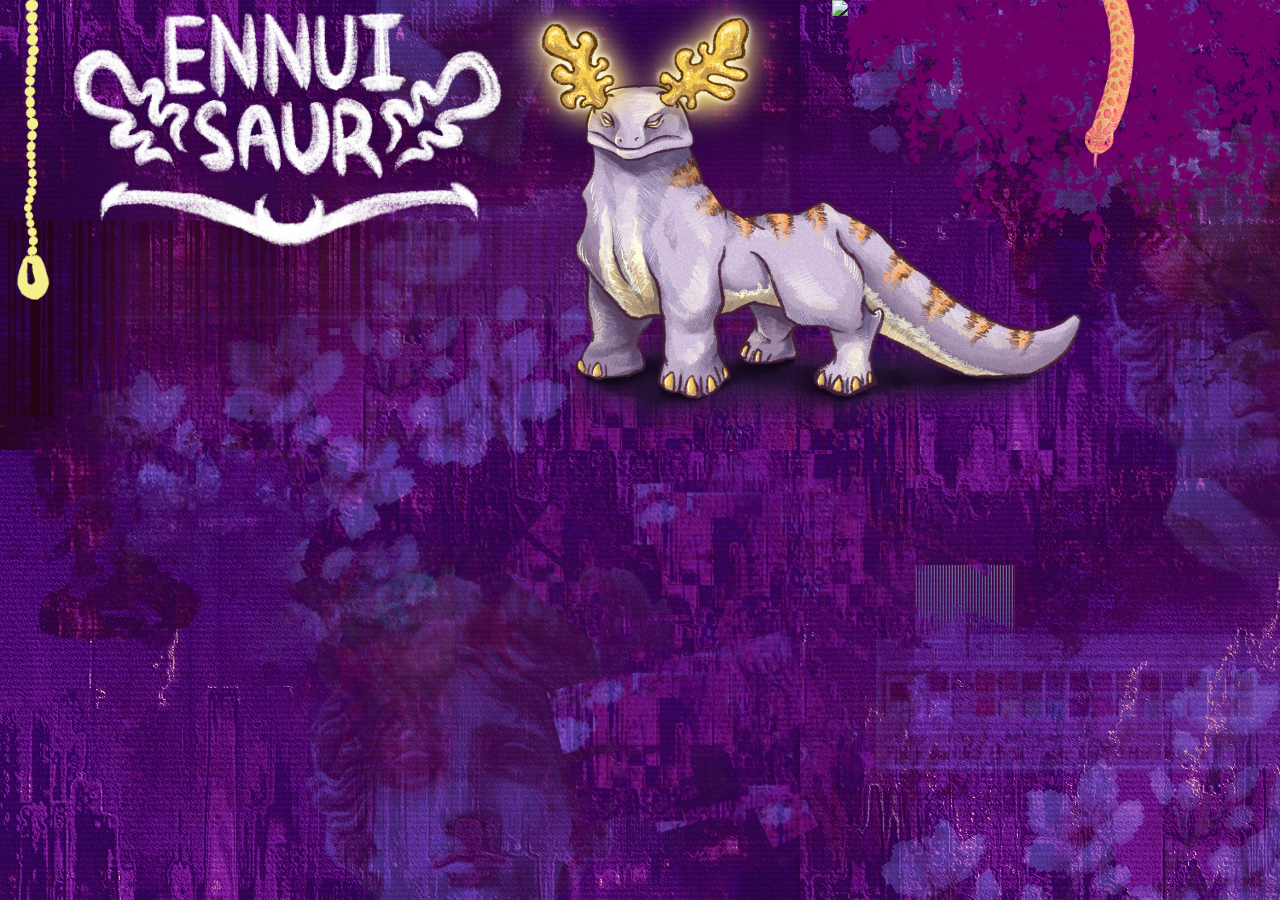
==== index.html @ 522f6406 "added initial site files" ====
<!DOCTYPE html>
<html>
  <head>
    <meta charset="UTF-8">
    <meta name="viewport" content="width=device-width, initial-scale=1.0">
    <title>The web site of ennuisaur</title>
    <!-- The style.css file allows you to change the look of your web pages.
         If you include the next line in all your web pages, they will all share the same look.
         This makes it easier to make new pages for your site. -->
    <link href="/common.css" rel="stylesheet" type="text/css" media="all">
  </head>
  <body class="background-art">

    <div class="row align-left">
      <img class="light-switch" id="lightswitch" src="/Images/lightswitch.svg">
      <div>
        <img class="ennuisaur-logo svg-glow" id="ennuisaur-logo" src="/Images/ennuisaur-logo-white.svg">
      </div>
      <img class="ennuisaur" src="/Images/ennuisaur.png" >
      <div class="leaves-div">
        <img class="leaves-background" src="/Images/leaves-background.png">
        <img class="leaves-foreground" src="/Images/leaves-foreground.svg">
      </div>
      <div class="snozz-head-wrapper" >
        <div class="snozz-head-div">
          <div class="snozz-head-sibling" id="snozz"></div>
          <img class="snozz-head" src="/Images/snozz.svg">
        </div>
        <div id="question-mark-list"></div>
      </div>
    </div>

    <div class="break"></div>

    <div style="width: 100%; visibility: hidden;">
      <span>Placeholder</span>
      <img src="neocities.png" style="width: 2vw;">
    </div>

    <!-- SCRIPT -->
    <script src="/Scripts/main-page.js"></script>

  </body>
</html>
---- common.css ----
body {
  caret-color: transparent;
  margin: 0;
  padding: 0;
}

.row {
  display: flex;
  flex-wrap: wrap;
  
}

.align-left {
  float: left;
}

.header-content {
  width: 100%;
  display: flex;
}

.background-art {
  background-image: url("/Images/background.jpg");
  color: rgb(255, 255, 255);
  font-family: Courier New, monospace;
  margin-top: 0px;
}

.ennuisaur {
  width: 45vw;
  position: absolute;
  left: 40vw;
  z-index: 1;
}

.ennuisaur-logo {
  width: 35vw;
}

.light-switch {
  width: 5vw;
}

.light-switch:hover,
.light-switch:focus {
  filter: brightness(0) saturate(100%) invert(93%) sepia(19%) saturate(981%) hue-rotate(346deg) brightness(107%) contrast(92%);
  cursor: pointer;
}

.snozz-head-wrapper {
  left: 100%;
  width: 4.5vw;
  top: -2vw;
  height: 15vw;
  position: relative;
}

.snozz-head-div {
  cursor: pointer;
  position: relative;
}

.snozz-head-sibling {
  width: 3.5vw;
  height: 8vw;
  top: 6vw;
  z-index: 5;
  position: relative;
  cursor: pointer;
}

.snozz-head {
  z-index: 2 !important;
  position: absolute !important;
  left: 0;
  right: 0;
  top: 0;
  bottom: 0;
  /* position: absolute; */
  /* top: 3.5vw; */
  /* right: 11.5vw; */
  width: 4.5vw;
  cursor: pointer !important;

  transition: all 1s;
}

.snozz-head-sibling:hover,
.snozz-head-sibling:focus {
  height: 14vw;
  /* width: 6vw; */
}

.snozz-head-sibling:hover + .snozz-head,
.snozz-head-sibling:focus + .snozz-head {
  filter: drop-shadow( 0 0 5px rgb(255, 242, 128)) drop-shadow( 0 0 10px rgb(255, 242, 128)) drop-shadow( 0 0 15px rgb(255, 242, 128));
  cursor: pointer;
  transform: translateY(5vw);
}

.leaves-div {
  float: right;
}

.leaves-background {
  z-index: 1;
  position: absolute;
  top: 0px;
  right: 0px;
  width: 35vw;
}

.leaves-foreground {
  z-index: 3;
  position: absolute;
  top: 0px;
  right: 0px;
  width: 35vw;
}

.question-mark {
  position: absolute;
  top: 15vw;
  right: 5vw;
  z-index: 10;
  animation: fade-in-out-alternating 1s ease-in-out infinite alternate;
  font-size: 2vw;
}

.question-mark-hidden {
  visibility: hidden;
}

@keyframes fade-in-out-alternating {
  from {
    opacity: 0;
    filter: blur(0);
  }

  to {
    opacity: 1;
    filter: blur(0);
  }
}

@keyframes fadeOut {
  from {
    opacity: 1;
    filter: blur(0);
  }

  to {
    opacity: 0;
    filter: blur(0);
  }
} 

.hidden {
  opacity: 0;
  transition: opacity 0.5s ease-in-out;
}

.actual-body {
  border: 2px solid rgb(54, 2, 22);
  position: absolute;
  top: 0; 
  left: 0;
}


/* BREAK */
.break {
  flex-basis: 100%;
  height: 0;
}
/* * * * */

/* TEST */
.neocities-logo {
  width: 20vw;
}

/* RESPONSIVE FOR SMALL SCREENS */
@media (max-width: 1000px) {
  .ennuisaur {
    width: 100%;
    position: absolute;
    left: 0;
    top: 25vw;
  }

  .leaves-foreground {
    width: 70%;
  }

  .leaves-background {
    width: 70%;
  }

  .ennuisaur-logo {
    position: absolute;
    width: 45vw;
    z-index: 15;
  }

  .svg-glow {
    z-index: 15;
  }

  .snozz-head-sibling {
    width: 10vw;
    height: 15vw;
    top: 35vw;
  }

  .snozz-head-wrapper {
    left: 70%;
    width: 25vw;
    top: -20vw;
    /* height: 1vw; */
    position: absolute;
  }

  .snozz-head {
    width: 15vw;
  }

  .snozz-head-sibling:hover,
  .snozz-head-sibling:focus {
    height: 30vw;
    /* width: 6vw; */
  }

  .snozz-head-sibling:hover + .snozz-head,
  .snozz-head-sibling:focus + .snozz-head {
    transform: translateY(15vw);
  }

  .question-mark {
    position: absolute;
    top: 35vw;
    right: 0vw;
    z-index: 10;
    animation: fade-in-out-alternating 1s ease-in-out infinite alternate;
    font-size: 5vw;
  }

  .light-switch {
    position: absolute; 
    top: 10vw;
    right: 0;
    width: 10vw;
    z-index: 2;
  }

}

/* FONT STUFF */ 

@font-face {
  font-family: "VT323";
  src: url("/Fonts/VT323-Regular.ttf") format("truetype");
}

.header-div {
  float: left;
  width: 40%;
  height: 15vw;
  /* border: 2px solid blue; */
}

.header-font {
  font-family: "VT323";
  font-size: 10vw;
  text-align: right;
  margin: 0 !important;
  /* border: 2px solid rgb(231, 253, 149); */
  top: 15%;
  position: relative;
}

.svg-glow {
  animation: svg-shadow 5s ease-in-out infinite alternate;
}

@keyframes svg-shadow {
  from {
    filter: drop-shadow( 0 0 5px rgb(255, 242, 128)) drop-shadow( 0 0 10px rgb(255, 242, 128)) drop-shadow( 0 0 15px rgb(255, 242, 128));
  }

  to {
    filter: drop-shadow( 0 0 20px rgba(255, 242, 128, 0)) drop-shadow( 0 0 25px rgba(255, 242, 128, 0)) drop-shadow( 0 0 40px rgba(255, 242, 128, 0));
  }
}
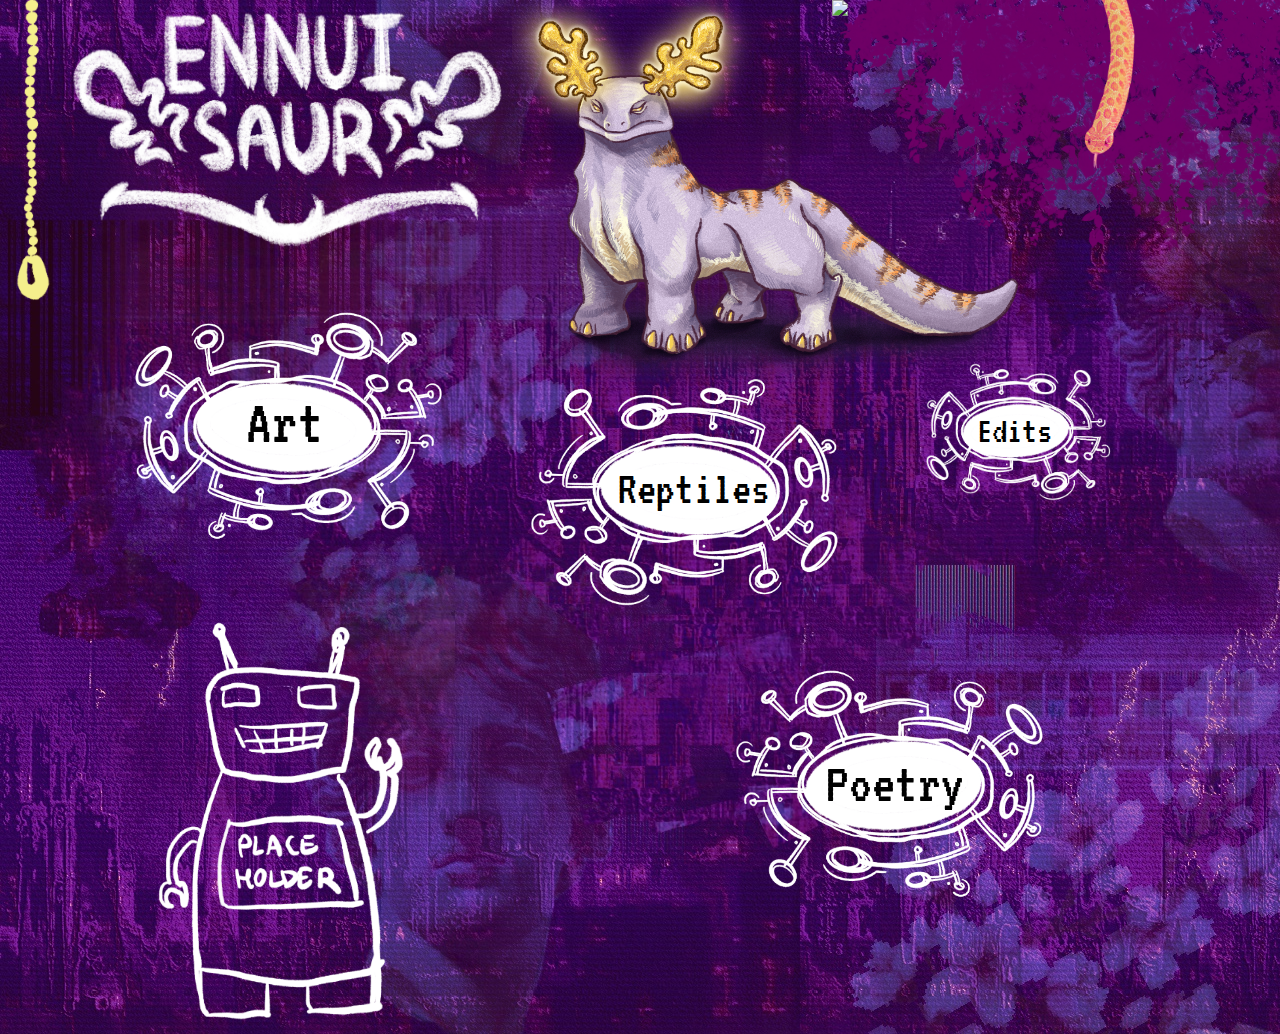
==== commit ce5ec03e: "added main page buttons" ====
--- a/index.html
+++ b/index.html
@@ -3,18 +3,16 @@
   <head>
     <meta charset="UTF-8">
     <meta name="viewport" content="width=device-width, initial-scale=1.0">
-    <title>The web site of ennuisaur</title>
-    <!-- The style.css file allows you to change the look of your web pages.
-         If you include the next line in all your web pages, they will all share the same look.
-         This makes it easier to make new pages for your site. -->
-    <link href="/common.css" rel="stylesheet" type="text/css" media="all">
+    <title>Ennuisaur</title>
+    <link href="/CSS/common.css" rel="stylesheet" type="text/css" media="all">
+    <link href="/CSS/main-page.css" rel="stylesheet" type="text/css" media="all">
   </head>
   <body class="background-art">
 
     <div class="row align-left">
       <img class="light-switch" id="lightswitch" src="/Images/lightswitch.svg">
       <div>
-        <img class="ennuisaur-logo svg-glow" id="ennuisaur-logo" src="/Images/ennuisaur-logo-white.svg">
+        <img class="ennuisaur-logo repeating-glow" id="ennuisaur-logo" src="/Images/ennuisaur-logo-white.svg">
       </div>
       <img class="ennuisaur" src="/Images/ennuisaur.png" >
       <div class="leaves-div">
@@ -30,14 +28,38 @@
       </div>
     </div>
 
-    <div class="break"></div>
+    <div class="row main-page-body" >
 
-    <div style="width: 100%; visibility: hidden;">
-      <span>Placeholder</span>
-      <img src="neocities.png" style="width: 2vw;">
+      <div class="art-button-div">
+        <img class="art-button" id="art-button" src="/Images/button.png">
+        <span class="art-label main-section-label" data-btnType="art-button">Art</span>
+      </div>
+
+      <div class="reptiles-button-div">
+        <img class="reptiles-button" id="reptiles-button" src="/Images/button.png">
+        <span class="reptiles-label main-section-label" data-btnType="reptiles-button">Reptiles</span>
+      </div>
+
+      <div class="edits-button-div">
+        <img class="edits-button" src="/Images/button.png" id="edits-button">
+        <span class="edits-label main-section-label" data-btnType="edits-button">Edits</span>
+      </div>
+    </div>
+
+    <div class="row main-page-body poetry-art-generator-row">
+      <div class="art-generator-div">
+        <img class="art-generator-placeholder" src="/Images/art-generator-placeholder.png">
+      </div>
+
+      <div class="poetry-button-div">
+        <img class="poetry-button" id="poetry-button" src="/Images/button.png">
+        <span class="poetry-label main-section-label" data-btnType="poetry-button">Poetry</span>
+      </div>
     </div>
 
     <!-- SCRIPT -->
+    
+    <script src="https://unpkg.com/meanderer@0.0.1/dist/meanderer.js"></script>
     <script src="/Scripts/main-page.js"></script>
 
   </body>
--- a/CSS/common.css
+++ b/CSS/common.css
@@ -0,0 +1,101 @@
+body {
+  caret-color: transparent;
+  margin: 0;
+  padding: 0;
+}
+
+.row {
+  display: flex;
+  flex-wrap: wrap;
+  
+}
+
+.align-left {
+  float: left;
+}
+
+.background-art {
+  background-image: url("/Images/background.jpg");
+  color: rgb(255, 255, 255);
+  font-family: Courier New, monospace;
+  margin-top: 0px;
+}
+
+.body-container {
+  width: 75%;
+  background-color: blueviolet;
+  border: 1px solid greenyellow;
+}
+
+/* BREAK */
+.break {
+  flex-basis: 100%;
+  height: 0;
+}
+/* * * * */
+
+/* FONT STUFF */ 
+
+@font-face {
+  font-family: "VT323";
+  src: url("/Fonts/VT323-Regular.ttf") format("truetype");
+}
+
+.header-div {
+  float: left;
+  width: 40%;
+  height: 15vw;
+}
+
+.header-font {
+  font-family: "VT323";
+  font-size: 10vw;
+  text-align: right;
+  margin: 0 !important;
+  top: 15%;
+  position: relative;
+}
+
+/* ANIMATIONS AND EFFECTS */ 
+.repeating-glow {
+  animation: repeat-shadow 5s ease-in-out infinite alternate;
+}
+
+@keyframes repeat-shadow {
+  from {
+      filter: drop-shadow( 0 0 5px rgb(255, 242, 128)) drop-shadow( 0 0 10px rgb(255, 242, 128)) drop-shadow( 0 0 15px rgb(255, 242, 128));
+  }
+
+  to {
+      filter: drop-shadow( 0 0 20px rgba(255, 242, 128, 0)) drop-shadow( 0 0 25px rgba(255, 242, 128, 0)) drop-shadow( 0 0 40px rgba(255, 242, 128, 0));
+  }
+}
+
+.highlight-glow {
+  filter: drop-shadow( 0 0 10px rgb(255, 242, 128)) drop-shadow( 0 0 10px rgb(255, 242, 128)) drop-shadow( 0 0 15px rgb(255, 242, 128));
+}
+
+.pink-glitchy-glow {
+
+  animation: glitchy-animation 1s steps(100, start) infinite alternate;
+  /* filter: drop-shadow( 10px 10px 10px rgba(224,95,250,0.75))  drop-shadow( 10px 0 0 rgb(255, 242, 128)); */
+  /* filter: drop-shadow( 0 0 10px rgba(224,95,250,0.75))  drop-shadow( 15px 0 0 rgb(255, 242, 128)); */
+
+  /* filter: drop-shadow(0vw 0vw 5vw rgba(224,95,250,0.75)); */
+}
+
+
+@keyframes glitchy-animation {
+  from {
+    filter: drop-shadow( 30px 0px 10px rgb(233, 33, 240)) drop-shadow( 30px 0 0 rgb(95, 5, 107));
+  }
+  to {
+    filter: drop-shadow( -30px 10px 10px rgba(250, 240, 95, 0.70))  drop-shadow( -10px 0 0 rgba(255, 242, 128, 0.70));
+  }
+}
+
+
+/* TEST */
+.neocities-logo {
+  width: 20vw;
+}--- a/CSS/main-page.css
+++ b/CSS/main-page.css
@@ -0,0 +1,410 @@
+.ennuisaur {
+    width: 40vw;
+    position: absolute;
+    left: 40vw;
+    z-index: 1;
+}
+
+.ennuisaur-logo {
+    width: 35vw;
+}
+
+.light-switch {
+    width: 5vw;
+}
+
+.light-switch:hover,
+.light-switch:focus {
+    filter: brightness(0) saturate(100%) invert(93%) sepia(19%) saturate(981%) hue-rotate(346deg) brightness(107%) contrast(92%);
+    cursor: pointer;
+}
+
+.snozz-head-wrapper {
+    left: 100%;
+    width: 4.5vw;
+    top: -2vw;
+    height: 15vw;
+    position: relative;
+}
+
+.snozz-head-div {
+    cursor: pointer;
+    position: relative;
+}
+
+.snozz-head-sibling {
+    width: 3.5vw;
+    height: 8vw;
+    top: 6vw;
+    z-index: 5;
+    position: relative;
+    cursor: pointer;
+}
+
+.snozz-head {
+    z-index: 2 !important;
+    position: absolute !important;
+    left: 0;
+    right: 0;
+    top: 0;
+    bottom: 0;
+    /* position: absolute; */
+    /* top: 3.5vw; */
+    /* right: 11.5vw; */
+    width: 4.5vw;
+    cursor: pointer !important;
+
+    transition: all 1s;
+}
+
+.snozz-head-sibling:hover,
+.snozz-head-sibling:focus {
+    height: 14vw;
+}
+
+.snozz-head-sibling:hover + .snozz-head,
+.snozz-head-sibling:focus + .snozz-head {
+    filter: drop-shadow( 0 0 5px rgb(255, 242, 128)) drop-shadow( 0 0 10px rgb(255, 242, 128)) drop-shadow( 0 0 15px rgb(255, 242, 128));
+    cursor: pointer;
+    transform: translateY(5vw);
+}
+
+.leaves-div {
+    float: right;
+}
+
+.leaves-background {
+    z-index: 1;
+    position: absolute;
+    top: 0px;
+    right: 0px;
+    width: 35vw;
+}
+
+.leaves-foreground {
+    z-index: 3;
+    position: absolute;
+    top: 0px;
+    right: 0px;
+    width: 35vw;
+}
+
+.question-mark {
+    position: absolute;
+    top: 15vw;
+    right: 5vw;
+    z-index: 10;
+    animation: fade-in-out-alternating 1s ease-in-out infinite alternate;
+    font-size: 2vw;
+}
+
+.question-mark-hidden {
+    visibility: hidden;
+}
+
+@keyframes fade-in-out-alternating {
+    from {
+        opacity: 0;
+        filter: blur(0);
+    }
+
+    to {
+        opacity: 1;
+        filter: blur(0);
+    }
+}
+
+@keyframes fadeOut {
+    from {
+        opacity: 1;
+        filter: blur(0);
+    }
+
+    to {
+        opacity: 0;
+        filter: blur(0);
+    }
+} 
+
+.hidden {
+    opacity: 0;
+    transition: opacity 0.5s ease-in-out;
+}
+
+.actual-body {
+    border: 2px solid rgb(54, 2, 22);
+    position: absolute;
+    top: 0; 
+    left: 0;
+}
+
+.main-page-body {
+    width: 100%;
+    /* display: flex; */
+}
+
+.art-button-div {
+    position: relative;
+    /* display: inline-block; */
+    /* border: 1px solid peru; */
+    margin-left: 10vw;
+}
+
+.art-button {
+    width: 25vw;
+}
+
+.art-label {
+    font-size: 5vw;
+    color: black;
+    font-family: "VT323";
+    position: absolute;
+    top: 27%;
+    left: 37%;
+    cursor: pointer;
+}
+
+.reptiles-button-div {
+    position: relative;
+    /* display: inline-block; */
+    /* border: 1px solid peru; */
+    margin-left: 6vw;
+    margin-top: 5vw;
+}
+
+.reptiles-button {
+    width: 25vw;
+    transform: scale(-1, -1);
+}
+
+.reptiles-label {
+    font-size: 3.7vw;
+    color: black;
+    font-family: "VT323";
+    position: absolute;
+    top: 38%;
+    left: 29%;
+    cursor: pointer;
+}
+
+.edits-button-div {
+    position: relative;
+    /* display: inline-block; */
+    /* border: 1px solid peru; */
+    margin-left: 6vw;
+    margin-top: 4vw;
+}
+
+.edits-button {
+    width: 15vw;
+    transform: scale(1, -1);
+}
+
+.edits-label {
+    font-size: 3vw;
+    color: black;
+    font-family: "VT323";
+    position: absolute;
+    top: 20%;
+    left: 29%;
+    cursor: pointer;
+}
+
+.poetry-button-div {
+    position: relative;
+    /* display: inline-block; */
+    /* border: 1px solid peru; */
+    margin-left: 25vw;
+    margin-top: 4vw;
+}
+
+.poetry-button {
+    width: 25vw;
+    transform: scale(-1, 1);
+}
+
+.poetry-label {
+    font-size: 4.5vw;
+    color: black;
+    font-family: "VT323";
+    position: absolute;
+    top: 24%;
+    left: 30%;
+    cursor: pointer;
+}
+
+.art-generator-placeholder {
+    width: 20vw;
+    margin-left: 12vw; 
+}
+
+.top-margin-padding {
+    margin-top: 15vw; 
+}
+
+
+/* RESPONSIVE FOR SMALL SCREENS */
+@media (max-width: 1000px) {
+    .ennuisaur {
+        width: 100%;
+        position: absolute;
+        left: 0;
+        top: 25vw;
+    }
+
+    .leaves-foreground {
+        width: 70%;
+    }
+
+    .leaves-background {
+        width: 70%;
+    }
+
+    .ennuisaur-logo {
+        position: absolute;
+        width: 45vw;
+        z-index: 15;
+    }
+
+    .svg-glow {
+        z-index: 15;
+    }
+
+    .snozz-head-sibling {
+        width: 10vw;
+        height: 15vw;
+        top: 35vw;
+    }
+
+    .snozz-head-wrapper {
+        left: 70%;
+        width: 25vw;
+        top: -20vw;
+        /* height: 1vw; */
+        position: absolute;
+    }
+
+    .snozz-head {
+        width: 15vw;
+    }
+
+    .snozz-head-sibling:hover,
+    .snozz-head-sibling:focus {
+        height: 30vw;
+        /* width: 6vw; */
+    }
+
+    .snozz-head-sibling:hover + .snozz-head,
+    .snozz-head-sibling:focus + .snozz-head {
+        transform: translateY(15vw);
+    }
+
+    .question-mark {
+        position: absolute;
+        top: 35vw;
+        right: 0vw;
+        z-index: 10;
+        animation: fade-in-out-alternating 1s ease-in-out infinite alternate;
+        font-size: 5vw;
+    }
+
+    .light-switch {
+        position: absolute; 
+        top: 10vw;
+        right: 0;
+        width: 10vw;
+        z-index: 2;
+    }
+
+    .art-button-div{
+        display: inline;
+        margin-top: 95vw;   
+        width: 70%;
+        margin-left: auto;
+        margin-right: auto;
+
+    }
+
+    .art-button {
+        width: 100%;
+
+    }
+
+    .art-label {
+        font-size: 15vw;
+        text-align: center;
+        top: 32%;
+    }
+
+    .reptiles-button-div{
+        display: inline;
+        width: 60%;
+        margin-left: 0;
+        margin-right: auto;
+
+    }
+
+    .reptiles-button {
+        width: 100%;
+
+    }
+
+    .reptiles-label {
+        font-size: 9vw;
+        text-align: center;
+        top: 37%;
+        left: 28%;
+    }
+
+    .edits-button-div{
+        display: inline;
+        width: 30%;
+        margin-left: auto;
+        margin-right: 0;
+
+    }
+
+    .edits-button {
+        width: 100%;
+    }
+
+    .edits-label {
+        font-size: 6vw;
+        text-align: center;
+        top: 17%;
+        left: 30%;
+    }
+
+    .poetry-art-generator-row {
+        display: flex;
+    }
+
+    .poetry-button-div{
+        width: 70%;
+        margin-left: auto;
+        margin-right: 5vw;
+        order: 1;
+    }
+
+    .poetry-button {
+        width: 100%;
+    }
+
+    .poetry-label {
+        font-size: 13vw;
+        text-align: center;
+        top: 35%;
+        left: 28%;
+    }
+
+    .art-generator-div {
+        order: 2;
+        width: 70%;
+        margin-left: 0;
+        margin-right: auto;
+    }
+
+    .art-generator-placeholder {
+        width: 45vw;
+    }
+}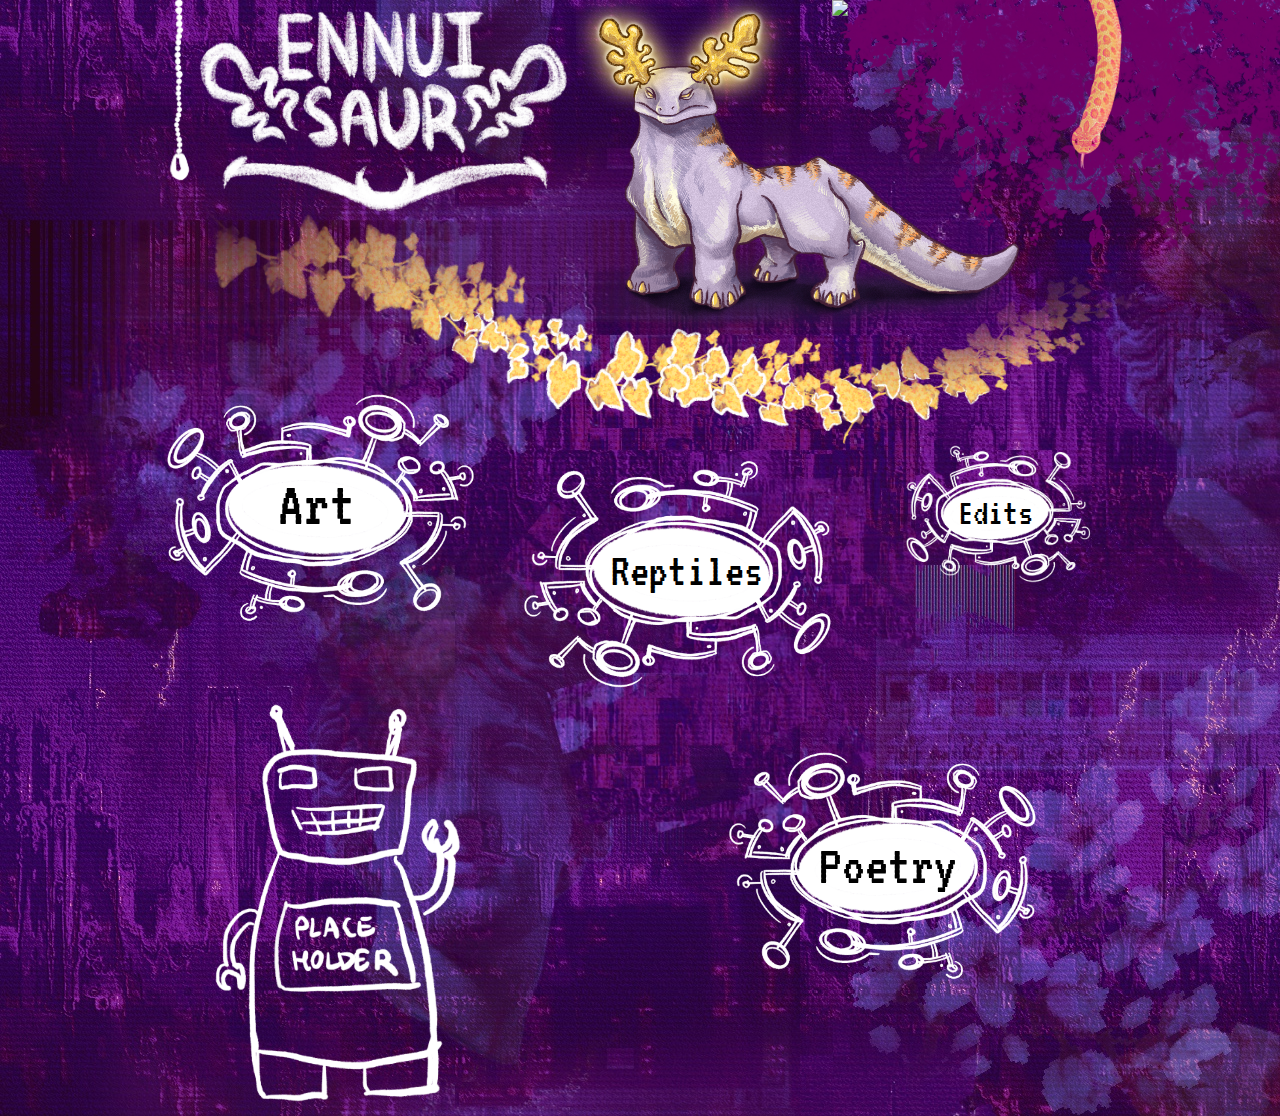
==== commit e4b07ad6: "added about section animation and background" ====
--- a/index.html
+++ b/index.html
@@ -9,57 +9,68 @@
   </head>
   <body class="background-art">
 
-    <div class="row align-left">
-      <img class="light-switch" id="lightswitch" src="/Images/lightswitch.svg">
-      <div>
-        <img class="ennuisaur-logo repeating-glow" id="ennuisaur-logo" src="/Images/ennuisaur-logo-white.svg">
-      </div>
-      <img class="ennuisaur" src="/Images/ennuisaur.png" >
-      <div class="leaves-div">
-        <img class="leaves-background" src="/Images/leaves-background.png">
-        <img class="leaves-foreground" src="/Images/leaves-foreground.svg">
-      </div>
-      <div class="snozz-head-wrapper" >
-        <div class="snozz-head-div">
-          <div class="snozz-head-sibling" id="snozz"></div>
-          <img class="snozz-head" src="/Images/snozz.svg">
+    <div>
+      <img class="leaves-banner" src="/Images/leafs.png" >
+    </div>
+
+    <div class="header-div">
+      <div class="row align-left">
+        <img class="light-switch" id="lightswitch" src="/Images/lightswitch.svg">
+        <div>
+          <img class="ennuisaur-logo repeating-glow" id="ennuisaur-logo" src="/Images/ennuisaur-logo-white.svg">
         </div>
-        <div id="question-mark-list"></div>
+        <img class="ennuisaur" src="/Images/ennuisaur.png" >
+        <div class="leaves-div">
+          <img class="leaves-background" src="/Images/leaves-background.png">
+          <img class="leaves-foreground" src="/Images/leaves-foreground.svg">
+        </div>
+        <div class="snozz-head-wrapper" >
+          <div class="snozz-head-div">
+            <div class="snozz-head-sibling" id="snozz"></div>
+            <img class="snozz-head" src="/Images/snozz.svg">
+          </div>
+          <div id="question-mark-list"></div>
+        </div>
       </div>
     </div>
 
-    <div class="row main-page-body" >
+    <div class="about-container highlight-glow-small" id="about-container">
+      <div id="about-line"></div>
+      <img class="about-container-background" src="/Images/about-background.png">
+      <img class="about-background-gears" src="/Images/gears.png">
+    </div>
 
-      <div class="art-button-div">
-        <img class="art-button" id="art-button" src="/Images/button.png">
-        <span class="art-label main-section-label" data-btnType="art-button">Art</span>
+    <div class="buttons-container">
+      <div class="row main-page-body" >
+        <div class="art-button-div">
+          <img class="art-button" id="art-button" src="/Images/button.png">
+          <span class="art-label main-section-label" data-btnType="art-button">Art</span>
+        </div>
+
+        <div class="reptiles-button-div">
+          <img class="reptiles-button" id="reptiles-button" src="/Images/button.png">
+          <span class="reptiles-label main-section-label" data-btnType="reptiles-button">Reptiles</span>
+        </div>
+
+        <div class="edits-button-div">
+          <img class="edits-button" src="/Images/button.png" id="edits-button">
+          <span class="edits-label main-section-label" data-btnType="edits-button">Edits</span>
+        </div>
       </div>
 
-      <div class="reptiles-button-div">
-        <img class="reptiles-button" id="reptiles-button" src="/Images/button.png">
-        <span class="reptiles-label main-section-label" data-btnType="reptiles-button">Reptiles</span>
-      </div>
+      <div class="row main-page-body poetry-art-generator-row">
+        <div class="art-generator-div">
+          <img class="art-generator-placeholder" src="/Images/art-generator-placeholder.png">
+        </div>
 
-      <div class="edits-button-div">
-        <img class="edits-button" src="/Images/button.png" id="edits-button">
-        <span class="edits-label main-section-label" data-btnType="edits-button">Edits</span>
-      </div>
-    </div>
-
-    <div class="row main-page-body poetry-art-generator-row">
-      <div class="art-generator-div">
-        <img class="art-generator-placeholder" src="/Images/art-generator-placeholder.png">
-      </div>
-
-      <div class="poetry-button-div">
-        <img class="poetry-button" id="poetry-button" src="/Images/button.png">
-        <span class="poetry-label main-section-label" data-btnType="poetry-button">Poetry</span>
+        <div class="poetry-button-div">
+          <img class="poetry-button" id="poetry-button" src="/Images/button.png">
+          <span class="poetry-label main-section-label" data-btnType="poetry-button">Poetry</span>
+        </div>
       </div>
     </div>
 
     <!-- SCRIPT -->
-    
-    <script src="https://unpkg.com/meanderer@0.0.1/dist/meanderer.js"></script>
     <script src="/Scripts/main-page.js"></script>
 
   </body>
--- a/CSS/common.css
+++ b/CSS/common.css
@@ -42,9 +42,9 @@
 }
 
 .header-div {
-  float: left;
-  width: 40%;
-  height: 15vw;
+  width: 75%; 
+  height: 28vw; 
+  margin: auto;
 }
 
 .header-font {
@@ -75,6 +75,10 @@
   filter: drop-shadow( 0 0 10px rgb(255, 242, 128)) drop-shadow( 0 0 10px rgb(255, 242, 128)) drop-shadow( 0 0 15px rgb(255, 242, 128));
 }
 
+.highlight-glow-small {
+  filter: drop-shadow( 0 0 5px rgb(255, 242, 128)) drop-shadow( 0 0 5px rgba(255, 242, 128, 0.459)) drop-shadow( 0 0 5px rgba(255, 242, 128, 0.438));
+}
+
 .pink-glitchy-glow {
 
   animation: glitchy-animation 1s steps(100, start) infinite alternate;
--- a/CSS/main-page.css
+++ b/CSS/main-page.css
@@ -1,16 +1,21 @@
 .ennuisaur {
-    width: 40vw;
-    position: absolute;
-    left: 40vw;
+    width: 35vw;
+    position: absolute;
+    left: 45vw;
     z-index: 1;
 }
 
 .ennuisaur-logo {
-    width: 35vw;
+    width: 30vw;
+    position: relative;
+    display: inline-block;
+    left: 2.5vw;
 }
 
 .light-switch {
-    width: 5vw;
+    width: 3vw;
+    position: absolute;
+    top: 0vw;
 }
 
 .light-switch:hover,
@@ -20,7 +25,8 @@
 }
 
 .snozz-head-wrapper {
-    left: 100%;
+    /* left: 100%; */
+    left: 41vw;
     width: 4.5vw;
     top: -2vw;
     height: 15vw;
@@ -48,12 +54,8 @@
     right: 0;
     top: 0;
     bottom: 0;
-    /* position: absolute; */
-    /* top: 3.5vw; */
-    /* right: 11.5vw; */
     width: 4.5vw;
     cursor: pointer !important;
-
     transition: all 1s;
 }
 
@@ -126,6 +128,13 @@
     }
 } 
 
+.leaves-banner {
+    position: absolute;
+    width: 75%;
+    margin-left: 15vw;
+    top: 15vw;
+}
+
 .hidden {
     opacity: 0;
     transition: opacity 0.5s ease-in-out;
@@ -143,11 +152,18 @@
     /* display: flex; */
 }
 
+.buttons-container {
+    width: 75%; 
+    margin: auto;
+    /* box-shadow: 0px 0px 55px 0px rgb(216, 75, 245);
+    clip-path: inset(0px -25px 0px -25px); */
+}
+
 .art-button-div {
     position: relative;
     /* display: inline-block; */
     /* border: 1px solid peru; */
-    margin-left: 10vw;
+    /* margin-left: 10vw; */
 }
 
 .art-button {
@@ -168,7 +184,7 @@
     position: relative;
     /* display: inline-block; */
     /* border: 1px solid peru; */
-    margin-left: 6vw;
+    margin-left: 3vw;
     margin-top: 5vw;
 }
 
@@ -191,8 +207,9 @@
     position: relative;
     /* display: inline-block; */
     /* border: 1px solid peru; */
-    margin-left: 6vw;
+    /* margin-left: 6vw; */
     margin-top: 4vw;
+    margin-left: 5vw;
 }
 
 .edits-button {
@@ -214,7 +231,7 @@
     position: relative;
     /* display: inline-block; */
     /* border: 1px solid peru; */
-    margin-left: 25vw;
+    margin-left: 20vw;
     margin-top: 4vw;
 }
 
@@ -235,16 +252,103 @@
 
 .art-generator-placeholder {
     width: 20vw;
-    margin-left: 12vw; 
-}
-
-.top-margin-padding {
-    margin-top: 15vw; 
-}
-
+    margin-left: 4vw; 
+}
+
+.about-container {
+    width: 100%;
+    height: 2.5vw;
+    overflow: hidden;
+    transition: 3s height ease-in-out;
+    text-align: center;
+    position: relative;
+}
+
+#about-line {
+    width: 100%; 
+    margin: auto;
+    transition: 3s height ease-in-out;
+    position: absolute;
+    overflow: hidden;
+    text-align: center;
+    height: 2vw;
+    z-index: 9;
+} 
+
+#about-line.start {
+    height: 95vw;
+    filter: drop-shadow( 0 0 5px rgb(255, 242, 128)) drop-shadow( 0 0 5px rgba(255, 242, 128, 0.459)) drop-shadow( 0 0 5px rgba(255, 242, 128, 0.438));
+}
+
+.about-container-line {
+    border-bottom: 3px ridge yellow;
+    animation: line 1s linear forwards;
+    filter: drop-shadow( 0 0 2px rgb(255, 242, 128)) drop-shadow( 0 0 2px rgba(255, 242, 128, 0.459)) drop-shadow( 0 0 2px rgba(255, 242, 128, 0.438));
+}
+
+.about-container.start {
+    height: 95.5vw;
+}
+
+@keyframes line {
+    from {
+      left:50%;
+      width:0%;
+    }
+    to {
+      left:5%;
+      width:90%;
+    }
+}
+
+.about-container-line-reverse {
+    border-bottom: 3px ridge yellow;
+    animation: reverse-line 1s linear forwards;
+    filter: drop-shadow( 0 0 5px rgb(255, 242, 128)) drop-shadow( 0 0 5px rgba(255, 242, 128, 0.459)) drop-shadow( 0 0 5px rgba(255, 242, 128, 0.438));
+}
+
+@keyframes reverse-line {
+    from {
+      left:5%;
+      width:90%;
+    }
+    to {
+        left:50%;
+        width:0%;
+    }
+}
+
+.about-container-background {
+    height: 75vw;
+    margin-top: 10vw;
+    position: absolute;
+    top: 0;
+    left:0;
+    right:0;
+    bottom:0;
+    margin-left: auto;
+    margin-right: auto;
+}
+
+.about-background-gears {
+    height: 92vw;
+    position: absolute;
+    top: 1vw;
+    left:0;
+    right:0;
+    bottom:0;
+    margin-left: auto;
+    margin-right: auto;
+    z-index: -10;
+
+}
 
 /* RESPONSIVE FOR SMALL SCREENS */
 @media (max-width: 1000px) {
+    .header-div {
+        height: 95vw;
+    }
+
     .ennuisaur {
         width: 100%;
         position: absolute;
@@ -280,7 +384,6 @@
         left: 70%;
         width: 25vw;
         top: -20vw;
-        /* height: 1vw; */
         position: absolute;
     }
 
@@ -291,7 +394,6 @@
     .snozz-head-sibling:hover,
     .snozz-head-sibling:focus {
         height: 30vw;
-        /* width: 6vw; */
     }
 
     .snozz-head-sibling:hover + .snozz-head,
@@ -308,6 +410,24 @@
         font-size: 5vw;
     }
 
+    .about-container.start {
+        height: 130vw;
+    }
+
+    #about-line.start {
+        height: 129.5vw;
+    }
+
+    .about-container-background {
+        width: 75%; 
+        height: auto;
+    }
+
+    .about-background-gears {
+        width: 100%;
+        height: auto;
+    }
+
     .light-switch {
         position: absolute; 
         top: 10vw;
@@ -316,9 +436,12 @@
         z-index: 2;
     }
 
+    .buttons-container {
+        width: 100%;
+    }
+
     .art-button-div{
         display: inline;
-        margin-top: 95vw;   
         width: 70%;
         margin-left: auto;
         margin-right: auto;
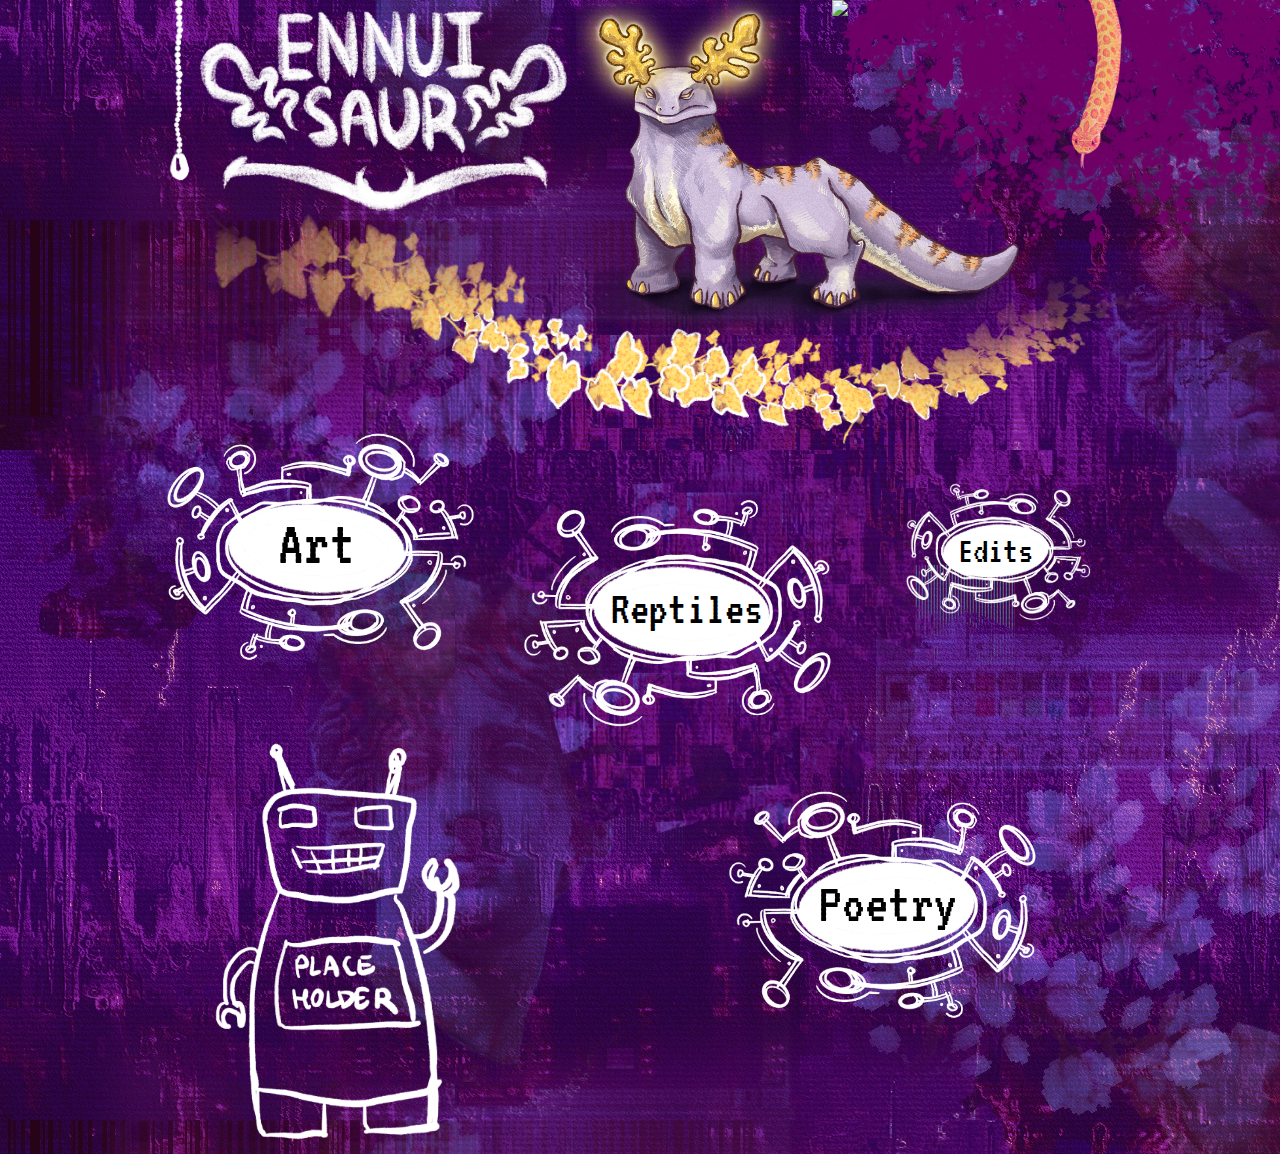
==== commit 8c03a829: "finished about page, made it responsive for mobile" ====
--- a/index.html
+++ b/index.html
@@ -3,9 +3,17 @@
   <head>
     <meta charset="UTF-8">
     <meta name="viewport" content="width=device-width, initial-scale=1.0">
-    <title>Ennuisaur</title>
+    <title>Ennuisaur's Miscellany</title>
     <link href="/CSS/common.css" rel="stylesheet" type="text/css" media="all">
     <link href="/CSS/main-page.css" rel="stylesheet" type="text/css" media="all">
+
+    <!-- favicon stuff, generated from realfavicongenerator.net -->
+    <link rel="apple-touch-icon" sizes="180x180" href="/favicon/apple-touch-icon.png">
+    <link rel="icon" type="image/png" sizes="32x32" href="/favicon/favicon-32x32.png">
+    <link rel="icon" type="image/png" sizes="16x16" href="/favicon/favicon-16x16.png">
+    <link rel="manifest" href="/favicon/site.webmanifest">
+    <link rel="mask-icon" href="/favicon/safari-pinned-tab.svg" color="#5bbad5">
+    <meta name="msapplication-TileColor" content="#da532c">
   </head>
   <body class="background-art">
 
@@ -34,10 +42,48 @@
       </div>
     </div>
 
-    <div class="about-container highlight-glow-small" id="about-container">
+    <div class="about-container" id="about-container">
       <div id="about-line"></div>
-      <img class="about-container-background" src="/Images/about-background.png">
-      <img class="about-background-gears" src="/Images/gears.png">
+      <div class="highlight-glow-small" id="about-page-backgrounds">
+        <img class="about-container-background" src="/Images/about-background.png">
+        <img class="about-background-gears" id="about-background-gears" >
+      </div>
+      <div class="about-container-textbox-div">
+        <div class="about-container-textbox">
+          <h1> >> What is this? </h1>
+          <span> This is a website that compiles the outputs of all sorts of my artistic outlets and documents them for the world to view. You can expect to see:</span> <br>
+          <span>> Visual art in all sorts of mediums mixed in all sorts of ways</span> <br>
+          <span>> Pictures and edits of my scaley pets </span> <br>
+          <span>> Poetry that will be up to the reader to decide the quality of (I am very much not a writer, but I do have a deep 
+            appreciation for writing and literature. Poetry is my favorite way to practice the art of bending language to my will, 
+            an art that I am very much a beginner at)</span> <br>
+          <span>> A primitive art prompt generator which I built for a specific art project of mine. Feel free to check it out for yourself! </span> <br>
+          <span>> Random, whimsical, nonsensical experiments and creations that spontaneously erupt from my brain</span>
+        </div>
+        <div class="about-container-textbox">
+          <h1> >> Who are you? </h1> 
+          <span> I'm not sure why I feel a bit embarrassed to be talking about myself - perhaps it is because it makes me confront the fact that I do in fact 
+            take up a physical form (gross) - so instead here is a list of facts about me:</span> <br>
+          <span>> Online, I prefer to be called Ennuisaur (she/her)</span> <br>
+          <span>> I was born in Ukraine and moved to the United States when I was 6. I suffer from Immigrant Kid Syndrome to this day, 
+            which is a topic I want to explore more through my art and poetry </span> <br>
+          <span>> I struggle a lot with understanding my place in this world and with understanding myself, but I do know one thing - at my core, I am a creator. 
+            Not a content creator in the modern day sense, but someone who is driven by the need to create for its own sake</span> <br>
+          <span>> I love animals of all kinds, and I've developed a special fondness for reptiles over the years. They're so underappreciated! </span> <br>
+          <span>> I have 5 pets: a Western Hognose snake, two ball pythons, a blue tongue skink, and a gargoyle gecko. Check out the "Reptiles" page to learn more about them!</span> <br>
+          <span>> I like coding and programming, and one of my long term goals is to make a lil video game </span>
+        </div>
+
+        <div class="about-container-textbox">
+          <h1> >> So, what actually is an "ennuisaur"?</h1>
+          <span>An ennuisaur is a creature characterized by its wide, flat head, weary eyes, moose-like horns, and short, stubby legs. It also sports a long, 
+            flat blue tongue (can you guess what my inspiration for this creature was?), which allows it to sense things beyond what humans and most other animals can. 
+            It can have either scales or very short fur, and indeed, there are many different varieties of ennuisaurs. Some have feathery wings, some have leathery wings, 
+            some have very long torsos, some have long pointy ears, but they all have their characteristic stubby legs, colorful tongues, and jaded-looking, knowing eyes.</span>
+        </div>
+      </div>
+      <span class="close-about-button-x" id="close-about-button-x">✖</span>
+      <span class="close-about-button-up-arrow" id="close-about-button-up-arrow">🢕</span>
     </div>
 
     <div class="buttons-container">
--- a/CSS/common.css
+++ b/CSS/common.css
@@ -21,12 +21,6 @@
   margin-top: 0px;
 }
 
-.body-container {
-  width: 75%;
-  background-color: blueviolet;
-  border: 1px solid greenyellow;
-}
-
 /* BREAK */
 .break {
   flex-basis: 100%;
@@ -39,6 +33,11 @@
 @font-face {
   font-family: "VT323";
   src: url("/Fonts/VT323-Regular.ttf") format("truetype");
+}
+
+@font-face {
+  font-family: "Ubuntu";
+  src: url("/Fonts/Ubuntu-Regular.ttf") format("truetype");
 }
 
 .header-div {
@@ -79,6 +78,10 @@
   filter: drop-shadow( 0 0 5px rgb(255, 242, 128)) drop-shadow( 0 0 5px rgba(255, 242, 128, 0.459)) drop-shadow( 0 0 5px rgba(255, 242, 128, 0.438));
 }
 
+.text-glow-small {
+  text-shadow:1px 1px 5px rgb(255, 242, 128), 1px 1px 5px rgb(255, 242, 128);
+}
+
 .pink-glitchy-glow {
 
   animation: glitchy-animation 1s steps(100, start) infinite alternate;
--- a/CSS/main-page.css
+++ b/CSS/main-page.css
@@ -155,6 +155,7 @@
 .buttons-container {
     width: 75%; 
     margin: auto;
+    margin-top: 3vw;
     /* box-shadow: 0px 0px 55px 0px rgb(216, 75, 245);
     clip-path: inset(0px -25px 0px -25px); */
 }
@@ -258,6 +259,8 @@
 .about-container {
     width: 100%;
     height: 2.5vw;
+    /* height: 95vw; */
+    /* height: 185vw; */
     overflow: hidden;
     transition: 3s height ease-in-out;
     text-align: center;
@@ -316,6 +319,11 @@
         left:50%;
         width:0%;
     }
+}
+
+#about-page-backgrounds {
+    height: fit-content;
+    margin-top: 2vw;
 }
 
 .about-container-background {
@@ -334,17 +342,97 @@
     height: 92vw;
     position: absolute;
     top: 1vw;
-    left:0;
+    left: 2.5vw;
     right:0;
     bottom:0;
     margin-left: auto;
     margin-right: auto;
     z-index: -10;
-
+}
+
+.about-container-textbox-div {
+    width: 43%;
+    position: absolute;
+    height: 65vw;
+    top: 17vw;
+    left: 28vw;
+    display: flex;
+    flex-direction: column;
+    justify-content: space-between;
+    line-height: 1.5vw;
+}
+
+.about-container-textbox {
+    width: 100%;
+    height: fit-content;
+    text-align: left;
+    padding: 0.5vw;
+    border: 2px outset white;
+    border-radius: 2vw;
+    background: rgba(255, 255, 255, 0.733);
+    margin-bottom: 0.5vw;
+    /* line-height: 1.5vw; */
+}
+
+.about-container-textbox > h1 {
+    color: black;
+    font-family: "VT323";
+    font-size: 2.6vw;
+    padding: 0;
+    margin: 0 0 1vw 0;
+}
+
+.about-container-textbox > span {
+    color: black;
+    font-family: "Ubuntu";
+    font-weight: 900;
+    font-size: 1vw;
+    margin: 0;
+    padding: 0;
+}
+
+.close-about-button-x {
+    color: rgb(255, 255, 255);
+    font-size: 2vw;
+    font-size: 3.5vw;
+    position: absolute;
+    top: 10vw;
+    left: 75vw;
+    z-index: 12;
+}
+
+.close-about-button-x:hover {
+    cursor: pointer;
+    text-shadow: 1px 1px 15px rgb(255, 242, 128), 1px 1px 10px rgb(255, 242, 128);
+}
+
+.close-about-button-up-arrow {
+    color: rgb(255, 255, 255);
+    font-size: 2vw;
+    font-size: 7.5vw;
+    position: absolute;
+    top: 85vw;
+    text-align: center;
+    animation: bounce 3s ease-in-out infinite;
+    z-index: 13;
+}
+
+.close-about-button-up-arrow:hover {
+    cursor: pointer;
+    text-shadow:1px 1px 5px rgb(255, 242, 128), 1px 1px 5px rgb(255, 242, 128);
+} 
+
+@keyframes bounce {
+    0%, 5%, 95%, 100% {
+        transform: translateY(0);
+    }
+    45%, 55% {
+        transform: translateY(-1vw);
+    }
 }
 
 /* RESPONSIVE FOR SMALL SCREENS */
-@media (max-width: 1000px) {
+@media (max-width: 1050px) {
     .header-div {
         height: 95vw;
     }
@@ -410,22 +498,69 @@
         font-size: 5vw;
     }
 
+    .about-container {
+        margin-top: 15vw;
+    }
+
     .about-container.start {
-        height: 130vw;
+        height: 190vw;
     }
 
     #about-line.start {
-        height: 129.5vw;
+        height: 188vw;
     }
 
     .about-container-background {
-        width: 75%; 
+        width: 95%; 
         height: auto;
+        margin-top: 19vw;
     }
 
     .about-background-gears {
-        width: 100%;
+        width: 95%;
         height: auto;
+    }
+
+    .about-container-textbox-div {
+        width: 75%;
+        height: 115vw;
+        top: 30vw;
+        left: 12vw;
+        line-height: 2.1vw;
+    }
+
+    .about-container-textbox {
+        height: fit-content;
+    }
+
+    .about-container-textbox > h1 {
+        font-size: 4.2vw;
+    }
+    
+    .about-container-textbox > span {
+        /* font-size: 2.3vw; */
+        font-size: 2.5vw;
+    }
+
+    .close-about-button-x {
+        top: 11vw;
+        left: 83vw;
+        font-size: 8vw;
+    }
+
+    .close-about-button-up-arrow {
+        top: 168vw;
+        font-size: 15vw;
+        animation: bounce-small 3s ease-in-out infinite;
+    }
+
+    @keyframes bounce-small {
+        0%, 5%, 95%, 100% {
+            transform: translateY(0);
+        }
+        45%, 55% {
+            transform: translateY(-5vw);
+        }
     }
 
     .light-switch {
@@ -436,6 +571,13 @@
         z-index: 2;
     }
 
+    .leaves-banner {
+        position: absolute;
+        width: 100%;
+        top: 90vw;
+        margin: auto;
+    }
+
     .buttons-container {
         width: 100%;
     }
@@ -445,6 +587,7 @@
         width: 70%;
         margin-left: auto;
         margin-right: auto;
+        margin-top: 5vw;
 
     }
 
